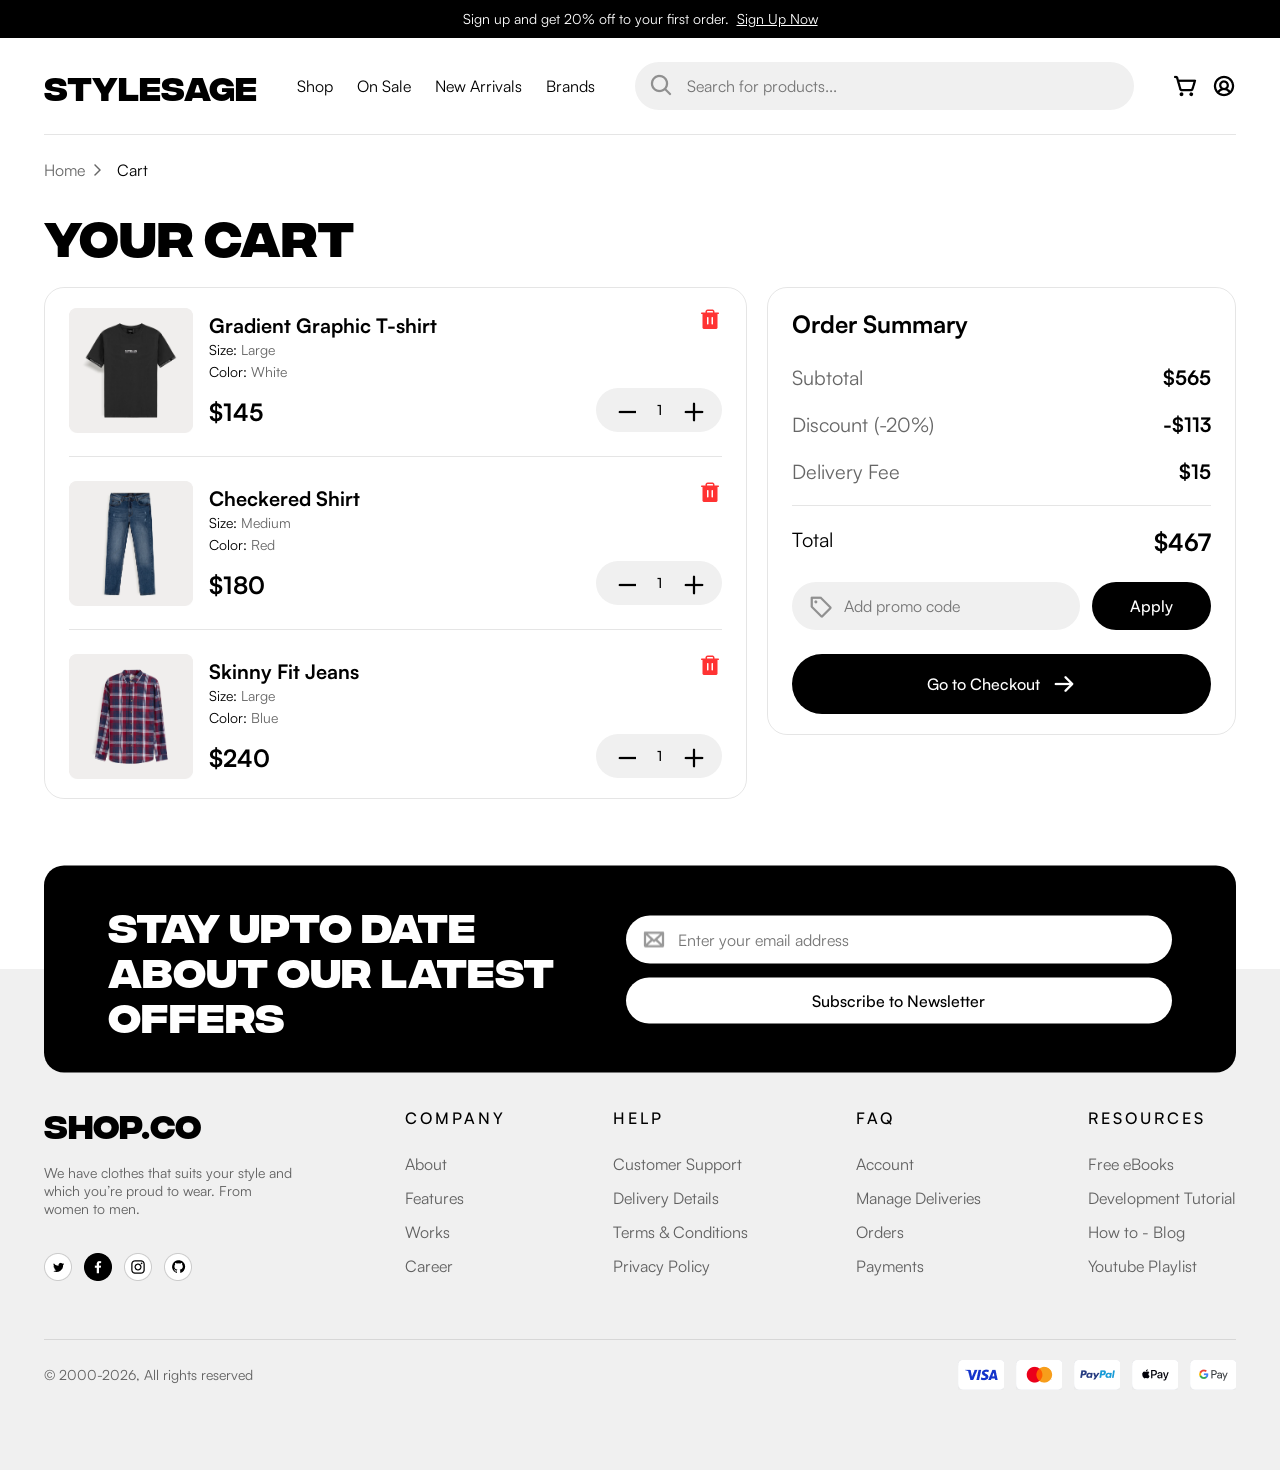
==== cart.html @ e3584366 "don't have any update just upload project" ====
<!DOCTYPE html>
<html lang="en">
<head>
    <meta charset="UTF-8">
    <meta name="viewport" content="width=device-width, initial-scale=1.0">
    <title>StyleSage - Cart</title>
    <link rel="stylesheet" href="./css/reset.css">
    <link rel="stylesheet" href="./css/main.css">
    <link rel="stylesheet" href="./css/swiper-bundle.min.css">
    <script src="./js/swiper-bundle.min.js"></script>
</head>
<body>
    <div class="wrap sub">
        <div class="header">
            <div class="header__inner">
                <div class="header__topbar">
                    <h1>Sign up and get 20% off to your first order. <a href="#none">Sign Up Now</a></h1>
                </div>
                <div class="header__menu">
                    <div class="header__menu__inner">
                        <div class="header__left">
                            <div class="header__menu__mo">
                                <a href="#none"><img src="img/ic/ic_menu_mo.png" alt="Menu"></a>
                            </div>
                            <div class="header__menu__logo">
                                <h1><a href="index.html">StyleSage</a></h1>
                            </div>
                        </div>
                        <div class="header__right">
                            <div class="header__menu__item">
                                <ul>
                                    <li>
                                        <a href="#none">Shop</a>
                                    </li>
                                    <li>
                                        <a href="#none">On Sale</a>
                                    </li>
                                    <li>
                                        <a href="#none">New Arrivals</a>
                                    </li>
                                    <li>
                                        <a href="#none">Brands</a>
                                    </li>
                                </ul>
                            </div>
                            <div class="header__menu__search">
                                <input type="text" placeholder="Search for products...">
                                <button class="bt__search"><i class="ic__search"></i></button>
                            </div>
                            <div class="header__menu__user">
                                <a href="#none"><img src="img/ic/ic_search_mo.png" alt=""></a>
                                <a href="#none"><img src="img/ic/ic_cart.png" alt=""></a>
                                <a href="#none"><img src="img/ic/ic_user.png" alt=""></a>
                            </div>
                        </div>
                    </div>
                </div>
            </div>
        </div>
        <div class="container">
            <div class="sect sect__subPage">
                <div class="sect__inner">
                    <div class="breadcrumb">
                        <ul>
                            <li><a href="index.html">Home</a></li>
                            <li class="active">Cart</li>
                        </ul>
                    </div>
                    <div class="tit__wrap">
                        <h2 class="sect__tit">Your Cart</h2>
                    </div>
                    <div class="product__cart__sect">
                        <div class="left">
                            <div class="product__cart__list">
                                <ul>
                                    <li>
                                        <div class="left">
                                            <dl>
                                                <dt>
                                                    <div class="bx__im">
                                                        <img src="img/product/img_01.png" alt="">
                                                    </div>
                                                </dt>
                                                <dd>
                                                    <div class="bx__info">
                                                        <h4>Gradient Graphic T-shirt</h4>
                                                        <ul>
                                                            <li>
                                                                <p>Size: <span>Large</span></p>
                                                            </li>
                                                            <li>
                                                                <p>Color: <span>White</span></p>
                                                            </li>
                                                        </ul>
                                                        <p>$145</p>
                                                    </div>
                                                </dd>
                                            </dl>
                                        </div>
                                        <div class="rigth">
                                            <dl>
                                                <dt>
                                                    <button type="button" class="bt__delete"><img src="img/ic/ic_delete.png" alt=""></button>
                                                </dt>
                                                <dd>
                                                    <div class="quantity__input">
                                                        <button type="button" class="bt__down"><img src="img/ic/ic_down.png" alt=""></button>
                                                        <input type="number" value="1">
                                                        <button type="button" class="bt__up"><img src="img/ic/ic_up.png" alt=""></button>
                                                    </div>
                                                </dd>
                                            </dl>
                                        </div>
                                    </li>
                                    <li>
                                        <div class="left">
                                            <dl>
                                                <dt>
                                                    <div class="bx__im">
                                                        <img src="img/product/img_02.png" alt="">
                                                    </div>
                                                </dt>
                                                <dd>
                                                    <div class="bx__info">
                                                        <h4>Checkered Shirt</h4>
                                                        <ul>
                                                            <li>
                                                                <p>Size: <span>Medium</span></p>
                                                            </li>
                                                            <li>
                                                                <p>Color: <span>Red</span></p>
                                                            </li>
                                                        </ul>
                                                        <p>$180</p>
                                                    </div>
                                                </dd>
                                            </dl>
                                        </div>
                                        <div class="rigth">
                                            <dl>
                                                <dt>
                                                    <button type="button" class="bt__delete"><img src="img/ic/ic_delete.png" alt=""></button>
                                                </dt>
                                                <dd>
                                                    <div class="quantity__input">
                                                        <button type="button" class="bt__down"><img src="img/ic/ic_down.png" alt=""></button>
                                                        <input type="number" value="1">
                                                        <button type="button" class="bt__up"><img src="img/ic/ic_up.png" alt=""></button>
                                                    </div>
                                                </dd>
                                            </dl>
                                        </div>
                                    </li>
                                    <li>
                                        <div class="left">
                                            <dl>
                                                <dt>
                                                    <div class="bx__im">
                                                        <img src="img/product/img_03.png" alt="">
                                                    </div>
                                                </dt>
                                                <dd>
                                                    <div class="bx__info">
                                                        <h4>Skinny Fit Jeans</h4>
                                                        <ul>
                                                            <li>
                                                                <p>Size: <span>Large</span></p>
                                                            </li>
                                                            <li>
                                                                <p>Color: <span>Blue</span></p>
                                                            </li>
                                                        </ul>
                                                        <p>$240</p>
                                                    </div>
                                                </dd>
                                            </dl>
                                        </div>
                                        <div class="rigth">
                                            <dl>
                                                <dt>
                                                    <button type="button" class="bt__delete"><img src="img/ic/ic_delete.png" alt=""></button>
                                                </dt>
                                                <dd>
                                                    <div class="quantity__input">
                                                        <button type="button" class="bt__down"><img src="img/ic/ic_down.png" alt=""></button>
                                                        <input type="number" value="1">
                                                        <button type="button" class="bt__up"><img src="img/ic/ic_up.png" alt=""></button>
                                                    </div>
                                                </dd>
                                            </dl>
                                        </div>
                                    </li>
                                </ul>
                            </div>
                        </div>
                        <div class="right">
                            <div class="product__cart__summary">
                                <dl>
                                    <dt>
                                        <h4>Order Summary</h4>
                                    </dt>
                                    <dd>
                                        <div class="order__info">
                                            <ul>
                                                <li>
                                                    <dl>
                                                        <dt>
                                                            <h4>Subtotal</h4>
                                                        </dt>
                                                        <dd>
                                                            <p>$565</p>
                                                        </dd>
                                                    </dl>
                                                </li>
                                                <li>
                                                    <dl>
                                                        <dt>
                                                            <h4>Discount (-20%)</h4>
                                                        </dt>
                                                        <dd>
                                                            <p>-$113</p>
                                                        </dd>
                                                    </dl>
                                                </li>
                                                <li>
                                                    <dl>
                                                        <dt>
                                                            <h4>Delivery Fee</h4>
                                                        </dt>
                                                        <dd>
                                                            <p>$15</p>
                                                        </dd>
                                                    </dl>
                                                </li>
                                            </ul>
                                        </div>
                                        <div class="order__total">
                                            <dl>
                                                <dt>
                                                    <h4>Total</h4>
                                                </dt>
                                                <dd>
                                                    <p>$467</p>
                                                </dd>
                                            </dl>
                                        </div>
                                        <div class="order__promo">
                                            <div class="frm__control">
                                                <input type="text" placeholder="Add promo code">
                                                <i><img src="img/ic/ic_badge.png" alt=""></i>
                                            </div>
                                            <button type="button" class="btn btn__sm">Apply</button>
                                        </div>
                                        <div class="order__btn">
                                            <button type="button" class="btn btn__lg"><span>Go to Checkout</span><i><img src="img/ic/ic_arrow.png" alt=""></i></button>
                                        </div>
                                    </dd>
                                </dl>
                            </div>
                        </div>
                    </div>
                </div>
            </div>
        </div>
        <div class="footer">
            <div class="footer__inner">
                <div class="cust__subscribe">
                    <div class="cust__subscribe__inner">
                        <div class="subscribe__info">
                            <p>
                                Stay upto date about
                                our latest offers
                            </p>
                        </div>
                        <div class="subscribe__form">
                            <form autocomplete="off">
                                <div class="frm__control">
                                    <input type="email" placeholder="Enter your email address">
                                    <i><img src="img/ic/ic_email.png" alt=""></i>
                                </div>
                                <button type="button" class="btn btn__white btn__sm">Subscribe to Newsletter</button>
                            </form>
                        </div>
                    </div>
                </div>
                <div class="footer__top">
                    <div class="foot__info">
                        <div class="foot__logo">
                            <h6><a href="index.html">Shop.co</a></h6>
                        </div>
                        <div class="foot__des">
                            <p>
                                We have clothes that suits your style and
                                which you’re proud to wear. From
                                women to men.
                            </p>
                        </div>
                        <div class="foot__social">
                            <ul>
                                <li><a href="#none"><img src="img/logo/logo_twitter.png" alt=""></a></li>
                                <li><a href="#none"><img src="img/logo/logo_facebook.png" alt=""></a></li>
                                <li><a href="#none"><img src="img/logo/logo_ig.png" alt=""></a></li>
                                <li><a href="#none"><img src="img/logo/logo_github.png" alt=""></a></li>
                            </ul>
                        </div>
                    </div>
                    <div class="foot__menu">
                        <ul>
                            <li>
                                <dl>
                                    <dt>
                                        <h4>Company</h4>
                                    </dt>
                                    <dd>
                                        <ul>
                                            <li>
                                                <a href="#none">About</a>
                                            </li>
                                            <li>
                                                <a href="#none">Features</a>
                                            </li>
                                            <li>
                                                <a href="#none">Works</a>
                                            </li>
                                            <li>
                                                <a href="#none">Career</a>
                                            </li>
                                        </ul>
                                    </dd>
                                </dl>
                            </li>
                            <li>
                                <dl>
                                    <dt>
                                        <h4>Help</h4>
                                    </dt>
                                    <dd>
                                        <ul>
                                            <li>
                                                <a href="#none">Customer Support</a>
                                            </li>
                                            <li>
                                                <a href="#none">Delivery Details</a>
                                            </li>
                                            <li>
                                                <a href="#none">Terms & Conditions</a>
                                            </li>
                                            <li>
                                                <a href="#none">Privacy Policy</a>
                                            </li>
                                        </ul>
                                    </dd>
                                </dl>
                            </li>
                            <li>
                                <dl>
                                    <dt>
                                        <h4>Faq</h4>
                                    </dt>
                                    <dd>
                                        <ul>
                                            <li>
                                                <a href="#none">Account</a>
                                            </li>
                                            <li>
                                                <a href="#none">Manage Deliveries</a>
                                            </li>
                                            <li>
                                                <a href="#none">Orders</a>
                                            </li>
                                            <li>
                                                <a href="#none">Payments</a>
                                            </li>
                                        </ul>
                                    </dd>
                                </dl>
                            </li>
                            <li>
                                <dl>
                                    <dt>
                                        <h4>Resources</h4>
                                    </dt>
                                    <dd>
                                        <ul>
                                            <li>
                                                <a href="#none">Free eBooks</a>
                                            </li>
                                            <li>
                                                <a href="#none">Development Tutorial</a>
                                            </li>
                                            <li>
                                                <a href="#none">How to - Blog</a>
                                            </li>
                                            <li>
                                                <a href="#none">Youtube Playlist</a>
                                            </li>
                                        </ul>
                                    </dd>
                                </dl>
                            </li>
                        </ul>
                    </div>
                </div>
                <div class="footer__bootom">
                    <div class="foot__copyright">
                        <p>© 2000-<span id="year"></span>, All rights reserved</p>
                    </div>
                    <div class="foot__payvai">
                        <ul>
                            <li><img src="img/logo/logo_visa.png" alt=""></li>
                            <li><img src="img/logo/logo_mastercard.png" alt=""></li>
                            <li><img src="img/logo/logo_paypal.png" alt=""></li>
                            <li><img src="img/logo/logo_apple_pay.png" alt=""></li>
                            <li><img src="img/logo/logo_google_pay.png" alt=""></li>
                        </ul>
                    </div>
                </div>
            </div>
        </div>
    </div>
    <script src="./js/main.js"></script>
</body>
</html>
---- css/main.css ----
.btn{display:flex;justify-content:center;align-items:center;width:100%;padding:0 20px;font-family:"Satoshi";font-size:16px;font-weight:500;color:#fff;border-radius:62px;background-color:#000;column-gap:12px;}
.btn i{width:24px;height:24px;}
.btn i img{width:24px;height:24px;}
.btn.btn__xs{height:39px;}
.btn.btn__sm{height:48px;}
.btn.btn__lg{height:60px;}
.btn.btn__round{width:48px;height:48px;border-radius:50%;}
.btn.btn__white{color:#000;background-color:#fff;}
.btn.btn__gray{font-weight:400;color:rgba(0,0,0,0.6);background-color:#f0f0f0;}
.btn__more{display:flex;justify-content:center;align-items:center;width:218px;height:52px;border:1px solid rgba(0,0,0,0.1);border-radius:62px;background-color:#fff;}
.btn__more span{font-family:"Satoshi";font-size:16px;font-weight:400;color:#000;}

.frm__control{position:relative;}
.frm__control input{width:100%;height:48px;padding:0 16px 0 52px;font-family:"Satoshi";font-size:16px;font-weight:400;color:rgba(0,0,0,0.4);border:none;border-radius:62px;background-color:#f0f0f0;}
.frm__control i{position:absolute;top:50%;left:16px;width:24px;height:24px;transform:translate(0, -50%);}

.quantity__input{position:relative;display:flex;justify-content:space-between;align-items:center;width:126px;height:44px;padding:0 20px;border-radius:62px;background-color:#f0f0f0;}
.quantity__input input[type=number]{width:46px;font-family:"Satoshi";font-size:14px;font-weight:500;color:#000;text-align:center;border:none;background-color:#f0f0f0;}
.quantity__input input[type=number]::-webkit-outer-spin-button,
.quantity__input input[type=number]::-webkit-inner-spin-button{-webkit-appearance:none;margin:0;}
.quantity__input button{width:20px;height:20px;cursor:pointer;}

.breadcrumb ul{position:relative;display:flex;justify-content:flex-start;align-items:center;flex-wrap:wrap;margin-bottom:24px;}
.breadcrumb ul li{font-family:"Satoshi";font-size:16px;font-weight:400;color:rgba(0,0,0,0.6);}
.breadcrumb ul li a{color:rgba(0,0,0,0.6);}
.breadcrumb ul li:first-child::before{display:none;}
.breadcrumb ul li::before{content:"";display:block;margin:0 12px 0 4px;width:16px;height:22px;float:left;background-image:url("../img/ic/ic_chevron_right.png");background-repeat:no-repeat;background-position:center;}
.breadcrumb ul li.active{color:#000;}

.range__slider{position:relative;width:100%;height:5px;margin:20px 0 23px;border-radius:10px;background-color:#f0f0f0;}
.range__slider .slider__track{position:absolute;height:100%;background-color:#000;}
.range__slider input{position:absolute;top:50%;width:100%;background:none;transform:translateY(-50%);pointer-events:none;appearance:none;}
.range__slider input[type="range"]::-webkit-slider-thumb{width:20px;height:20px;border:3px solid #000;border-radius:50%;background-color:#000;pointer-events:auto;appearance:none;cursor:pointer;box-shadow: 0 .125rem .5625rem -0.125rem rgba(0, 0, 0, .25);}
.range__slider input[type="range"]::-moz-range-thumb{width:20px;height:20px;border:3px solid #000;border-radius:50%;background-color:#000;pointer-events:auto;-moz-appearance:none;cursor:pointer;box-shadow: 0 .125rem .5625rem -0.125rem rgba(0, 0, 0, .25);}
.range__slider .tooltipe{position:absolute;bottom:100%;display:block;font-family:"Satoshi";font-size:14px;font-weight:500;color:#000;text-align:center;white-space:nowrap;z-index:10;transform:translateX(-50%);}
.range__slider .tooltipe.min__tooltip{left:50%;transform:translateX(-50%) translateY(-100%);}
.range__slider .tooltipe.max__tooltip{right:50%;transform:translateX(50%) translateY(-100%);}

.paginate{display:flex;justify-content:space-between;align-items:center;}
.paginate .page_arr{display:flex;justify-content:space-between;align-items:center;width:auto;height:36px;padding:0 14px;border:1px solid rgba(0,0,0,0.1);border-radius:8px;background-color:#fff;gap:8px;}
.paginate .page_arr:hover{background-color:#f0f0f0;}
.paginate .page_arr i{width:20px;height:20px;}
.paginate .page_arr i img{width:20px;height:20px;}
.paginate .page_arr span{font-family:"Satoshi";font-size:14px;font-weight:500;color:#000;}
.paginate ul{display:flex;justify-content:space-between;align-items:center;gap:2px;}
.paginate ul li a{display:flex;justify-content:center;align-items:center;width:40px;height:40px;font-family:"Satoshi";font-size:14px;font-weight:500;color:rgba(0,0,0,0.5);}
.paginate ul li a.on,.paginate ul li a:hover{color:#000;border-radius:8px;background-color:#f0f0f0;}
.paginate ul li span{display:flex;justify-content:center;align-items:center;width:40px;height:40px;font-family:"Satoshi";font-size:14px;font-weight:500;color:rgba(0,0,0,0.5);}

.wrap{min-width:390px;} 
.wrap.sub .product__section{margin:0;border-top:none;}

br.mo{display:none;}

.sect.sect2 .sect__inner{max-width:1328px;margin:0 auto;padding:72px 44px 64px;}
.sect.sect3 .sect__inner{max-width:1328px;margin:0 auto;padding:0 44px;}
.sect.sect4 .sect__inner{max-width:100%;margin:0 auto;padding:80px 0 170px;}

.sect.sect__subPage .sect__inner{max-width:1328px;margin:0 auto;padding:24px 44px 170px;}
.sect.sect__subPage .sect__tit{text-align:left;}

.sect__tit{font-family:"Integral CF";font-size:48px;font-weight:700;text-align:center;color:#000;line-height:58px;text-transform:uppercase;}

.header .header__topbar{width:100%;height:38px;background-color:#000;}
.header .header__topbar h1{display:flex;justify-content:center;align-items:center;width:100%;height:100%;font-family:"Satoshi";font-size:14px;font-weight:400;color:#fff;}
.header .header__topbar h1 a{margin-left:8px;font-family:"Satoshi";font-size:14px;font-weight:400;color:#fff;text-decoration:underline;}

.header .header__menu{position:sticky;top:0;max-width:1328px;margin:0 auto;padding:0 44px;background-color:#fff;overflow:hidden;}
.header .header__menu .header__menu__inner{display:flex;justify-content:flex-start;align-items:center;padding:24px 0;}
.wrap.sub .header .header__menu .header__menu__inner{border-bottom:1px solid rgba(0,0,0,0.1);}
.header .header__menu .header__menu__inner .header__left .header__menu__mo{display:none;}

.header .header__menu .header__menu__logo h1{font-family:"Integral CF";font-size:32px;color:#000;line-height:48px;text-transform:uppercase;}
.header .header__menu .header__menu__logo h1 a{display:block;color:#000;}


.header .header__menu .header__menu__inner .header__right{display:flex;justify-content:flex-start;align-items:center;flex:1;}
.header .header__menu .header__menu__item{margin-left:40px;}
.header .header__menu .header__menu__item ul{display:flex;justify-content:space-between;align-items:center;column-gap:24px;}
.header .header__menu .header__menu__item ul li a{display:block;font-family:"Satoshi";font-size:16px;font-weight:400;color:#000;line-height:48px;}

.header .header__menu .header__menu__search{position:relative;margin-left:40px;flex-grow:1;}
.header .header__menu .header__menu__search input{width:100%;height:48px;padding:12px 16px 12px 52px;font-family:"Satoshi";font-size:16px;font-weight:400;color:rgba(0,0,0,0.4);border:none;border-radius:62px;background-color:#f0f0f0;}
.header .header__menu .header__menu__search input:focus{outline:none;}
.header .header__menu .header__menu__search .bt__search{position:absolute;top:0;left:0;width:52px;height:48px;text-align:center;cursor:pointer;}
.header .header__menu .header__menu__search .bt__search .ic__search{display:inline-block;width:24px;height:24px;background-image:url("../img/ic/ic_search.png");background-repeat:no-repeat;background-position:center;background-size:24px auto;}

.header .header__menu .header__menu__user{display:flex;justify-content:flex-start;align-items:center;height:48px;margin-left:40px;column-gap:14px;}
.header .header__menu .header__menu__user a{display:flex;justify-content:center;align-items:center;height:48px;}
.header .header__menu .header__menu__user a:first-child{display:none;}

.sect_top{width:100%;background-color:#f0eeed;}
.sect_top .sect__inner{position:relative;max-width:1328px;height:663px;margin:0 auto;padding:86px 44px 101px;}
.main__info{position:relative;z-index:2;}
.main__info h2{font-family:"Integral CF";font-size:64px;font-weight:700;color:#000;line-height:64px;}
.main__info > p{margin:32px 0 0;font-family:"Satoshi";font-size:16px;font-weight:400;color:rgba(0,0,0,0.6);line-height:22px;}
.main__info .btn_wrap{margin:32px 0 0;}
.main__info a{display:flex;justify-content:center;align-items:center;width:210px;height:52px;border-radius:62px;background-color:#000;}
.main__info a span{font-family:"Satoshi";font-size:16px;font-weight:400;color:#fff;}
.main__img{position:absolute;top:0;right:0;height:663px;background-color:#f0eeed;}
.main__img img{width:auto;height:664px;}
.main__img img.main__mo{display:none;}
.main__total__product{margin:48px 0 0;}
.main__total__product ul{display:flex;justify-content:flex-start;align-items:flex-start;}
.main__total__product ul li{position:relative;}
.main__total__product ul li::after{content:"";position:absolute;top:0;display:block;width:1px;height:74px;background-color:rgba(0,0,0,0.1);}
.main__total__product ul li:first-child::after{display:none;}
.main__total__product ul li dl{padding:0 32px;}
.main__total__product ul li:first-child dl{padding-left:0;}
.main__total__product ul li:last-child dl{padding-right:0;}
.main__total__product ul li dl dt h4{font-family:"Satoshi";font-size:40px;font-weight:700;color:#000;line-height:normal;}
.main__total__product ul li dl dd p{font-family:"Satoshi";font-size:16px;font-weight:400;color:rgba(0,0,0,0.6);line-height:22px;}


.campany__logo{width:100%;background-color:#000;}
.campany__logo ul{display:flex;justify-content:space-between;align-items:center;max-width:1328px;height:122px;margin:0 auto;padding:0 44px;}

.sect.sect2 .sect__inner .product__section:first-child{margin:0;padding:0;border-top:none;}
.product__section{margin:64px 0 0;padding:64px 0 0;border-top:1px solid rgba(0,0,0,0.1);}
.product__list > ul{display:flex;justify-content:flex-start;align-items:flex-start;flex-flow:row nowrap;margin:55px 0 0;gap:20px;}
.product__list > ul > li > a{display:block;width:100%;}
.product__list .product__img{width:100%;height:auto;border-radius:20px;background-color:#f0eeed;}
.product__list .product__img img{width:100%;}
.product__list .product__info h3{margin:17px 0 0;font-family:"Satoshi";font-size:20px;font-weight:700;color:#000;line-height:24px;text-overflow:ellipsis;white-space:nowrap;overflow:hidden;}
.product__list .product__info .product__rate{display:flex;justify-content:flex-start;align-items:end;margin:10px 0 0;gap:13px;}
.product__list .product__info .product__rate .star ul{display:flex;justify-content:flex-start;align-items:flex-start;margin:0;padding:0;gap:5px;}
.product__list .product__info .product__rate .star ul li{width:18px;height:18px;}

.product__list .product__info .product__rate .number{font-family:"Satoshi";font-size:14px;font-weight:300;color:#000;line-height:normal;}
.product__list .product__info .product__price{margin:8px 0 0;font-family:"Satoshi";font-size:24px;font-weight:700;color:#000;line-height:normal;}
.product__list .product__info .discount__price{margin-left:10px;opacity:40%;text-decoration:line-through;}
.product__more{display:flex;justify-content:center;align-items:center;margin:36px 0 0;}

.product__browse{width:100%;height:auto;padding:70px 64px 76px;border-radius:40px;background-color:#f0f0f0;}
.bx__browse{display:flex;justify-content:flex-start;align-items:flex-start;flex-flow:row wrap;margin:64px 0 0;gap:20px;}
.bx__browse .bx{position:relative;width:100%;height:289px;padding:25px 36px;border-radius:20px;background-color:#fff;background-repeat:no-repeat;background-position:top right;}
.bx__browse .bx h4{font-family:"Satoshi";font-size:36px;font-weight:700;color:#000;}
.bx__browse .left{display:flex;justify-content:flex-start;align-items:flex-start;width:100%;gap:20px;}
.bx__browse .right{display:flex;justify-content:flex-start;align-items:flex-start;width:100%;gap:20px;}
.bx__browse .left .bx.bx__sm{width:40%;background-image:url("../img/bg/img_04.png");}
.bx__browse .left .bx.bx__lg{width:60%;background-image:url("../img/bg/img_05.png");}
.bx__browse .right .bx.bx__lg{width:60%;background-image:url("../img/bg/img_06.png");}
.bx__browse .right .bx.bx__sm{width:40%;background-image:url("../img/bg/img_07.png");}
.bx__browse .bx__left{display:contents;}
.bx__browse .bx__right{display:contents;}

.customer__review__wrap .swiper{position:relative;width:100%;margin:0 auto;}
.customer__review__wrap .sect__tit{text-align:left;}
.customer__review__wrap .swiper-wrapper{display:flex;align-items:flex-start;width:100%;height:auto;margin:40px 0 0;}
.customer__review__wrap .swiper-wrapper .swiper-slide{max-width:400px;height:auto;overflow:inherit;z-index:2;}
.customer__review__wrap .swiper-wrapper .swiper-slide{filter:blur(2px);}
.customer__review__wrap .swiper-wrapper .swiper-slide.swiper-slide-prev,
.customer__review__wrap .swiper-wrapper .swiper-slide.swiper-slide-active,
.customer__review__wrap .swiper-wrapper .swiper-slide.swiper-slide-next{filter:none;}
.customer__review__wrap .swiper-header{display:flex;justify-content:flex-start;align-items:flex-end;max-width:1240px;margin:0 auto;padding:0 44px;}
.customer__review__wrap .swiper-header-inner{position:relative;width:100%;}
.customer__review__wrap .swiper-button{position:absolute;right:0;bottom:0;width:64px;height:24px;}
.customer__review__wrap .swiper-button .swiper-button-prev{content:"";top:22px;left:0;width:24px;height:24px;background-image:url("../img/ic/ic_arrow_left.png");background-repeat:no-repeat;background-size:cover;cursor:pointer;}
.customer__review__wrap .swiper-button .swiper-button-next{content:"";top:22px;right:0;width:24px;height:24px;background-image:url("../img/ic/ic_arrow_right.png");background-repeat:no-repeat;background-size:cover;cursor:pointer;}
.customer__review__wrap .swiper-button .swiper-button-next svg,
.customer__review__wrap .swiper-button .swiper-button-prev svg{display:none;}
.customer__review__wrap .swiper-button .swiper-button-prev{position:absolute;right:0;}


.cus__review__bx{width:400px;min-height:240px;padding:28px 32px;border:1px solid rgba(0,0,0,0.1);border-radius:20px;background-color:#fff;}
.cus__review__bx dl dt .rate ul{display:flex;justify-content:flex-start;align-items:flex-start;margin:0;padding:0;column-gap:6px;}
.cus__review__bx dl dt .rate ul li{height:22px;}
.cus__review__bx dl dt .rate ul li img{height:22px;}
.cus__review__bx dl dt h4{position:relative;display:flex;align-items:center;margin:15px 0 0;font-family:"Satoshi";font-size:20px;font-weight:700;color:#000;line-height:22px;}
.cus__review__bx dl dt h4::after{content:"";display:block;width:24px;height:24px;margin-left:4px;background-image:url("../img/ic/ic_check.png");background-repeat:no-repeat;background-position:center;}
.cus__review__bx dl dd p{margin:12px 0 0;font-family:"Satoshi";font-size:16px;font-weight:400;color:rgba(0,0,0,0.6);line-height:22px;}
.cus__review__bx dl dd span{display:block;margin:24px 0 0;font-family:"Satoshi";font-size:16px;font-weight:500;color:rgba(0,0,0,0.6);line-height:22px;}

.footer{display:block;width:100%;height:auto;background-color:#f0f0f0;}
.footer .footer__inner{position:relative;max-width:1328px;margin:0 auto;padding:140px 44px 80px;}
.footer .footer__top{display:flex;justify-content:space-between;align-items:flex-start;padding:0 0 50px;column-gap:113px;}
.footer .foot__info{width:248px;}
.footer .foot__info .foot__logo h6{font-family:"Integral CF";font-size:32px;font-weight:700;color:#000;line-height:30px;text-transform:uppercase;}
.footer .foot__info .foot__logo h6 a{display:block;color:#000;}
.footer .foot__info .foot__des p{margin:25px 0 0;font-family:"Satoshi";font-size:14px;font-weight:400;color:rgba(0,0,0,0.6);}
.footer .foot__info .foot__social{margin:35px 0 0;}
.footer .foot__info .foot__social ul{display:flex;justify-content:flex-start;align-items:flex-start;column-gap:12px;}
.footer .foot__menu{flex:1;}
.footer .foot__menu > ul{display:flex;justify-content:space-between;align-items:flex-start;}
.footer .foot__menu > ul > li dl dt h4{font-family:"Satoshi";font-size:16px;font-weight:500;color:#000;line-height:18px;text-transform:uppercase;letter-spacing:3px;}
.footer .foot__menu > ul > li dl dd ul{margin:26px 0 0;}
.footer .foot__menu > ul > li dl dd ul li{height:34px;}
.footer .foot__menu > ul > li dl dd ul li a{font-family:"Satoshi";font-size:16px;font-weight:400;color:rgba(0,0,0,0.6);}
.footer .footer__bootom{display:flex;justify-content:space-between;align-items:center;padding:20px 0 0;border-top:1px solid rgba(0,0,0,0.1);}
.footer .foot__copyright p{font-family:"Satoshi";font-size:14px;font-weight:400;color:rgba(0,0,0,0.6);line-height:normal;}
.footer .foot__payvai ul{display:flex;justify-content:flex-start;align-items:flex-start;column-gap:12px;}

.cust__subscribe{position:absolute;top:0;left:44px;width:calc(100% - 88px);height:auto;border-radius:20px;background-color:#000;transform:translate(0, -50%);}
.cust__subscribe .cust__subscribe__inner{display:flex;justify-content:flex-start;align-items:center;padding:36px 64px;}
.cust__subscribe .subscribe__info p{font-family:"Integral CF";font-size:40px;font-weight:700;color:#fff;line-height:45px;text-transform:uppercase;}
.cust__subscribe .subscribe__form{width:100%;}
.cust__subscribe .subscribe__form .frm__control input{background-color:#fff;}
.cust__subscribe .subscribe__form button{height:46px;margin:14px 0 0;}

.product__cart__sect{display:flex;justify-content:flex-start;align-items:flex-start;margin:24px 0 0;column-gap:20px;}
.product__cart__sect > .left{width:60%;}
.product__cart__sect > .right{width:40%;}
.product__cart__list{padding:20px 24px;border:1px solid rgba(0,0,0,0.1);border-radius:20px;}
.product__cart__list > ul > li{position:relative;display:flex;justify-content:space-between;align-items:flex-start;margin:24px 0 0;padding-bottom:24px;border-bottom:1px solid rgba(0,0,0,0.1);}
.product__cart__list > ul > li:first-child{margin-top:0;padding-top:0;}
.product__cart__list > ul > li:last-child{padding-bottom:0;border-bottom:none;}
.product__cart__list > ul > li .left dl dt .bx__im{width:124px;height:124px;border-radius:8px;background-color:#f0eeed;}
.product__cart__list > ul > li .left dl{display:flex;justify-content:flex-start;align-items:center;column-gap:16px;}
.product__cart__list > ul > li .left dl dt .bx__im img{width:100%;}
.product__cart__list > ul > li .left dl dd .bx__info h4{font-family:"Satoshi";font-size:20px;font-weight:700;color:#000;white-space:nowrap;text-overflow:ellipsis;overflow:hidden;}
.product__cart__list > ul > li .left dl dd .bx__info ul{margin:2px 0 0;}
.product__cart__list > ul > li .left dl dd .bx__info ul li p{margin:4px 0 0;font-family:"Satoshi";font-size:14px;font-weight:400;color:#000;}
.product__cart__list > ul > li .left dl dd .bx__info ul li:first-child p{margin:0;}
.product__cart__list > ul > li .left dl dd .bx__info ul li p span{color:rgba(0,0,0,0.6);}
.product__cart__list > ul > li .left dl dd .bx__info p{margin:15px 0 0;font-family:"Satoshi";font-size:24px;font-weight:700;color:#000;}

.product__cart__list > ul > li .rigth dl{display:flex;justify-content:space-between;align-items:flex-start;flex-flow:column wrap;height:124px;}
.product__cart__list > ul > li .rigth dl dt{align-self:flex-end;}
.product__cart__list > ul > li .rigth dl dt button{position:absolute;top:0;right:0;width:24px;height:24px;}
.product__cart__list > ul > li .rigth dl dt button img{width:24px;}

.product__cart__summary{padding:20px 24px;border:1px solid rgba(0,0,0,0.1);border-radius:20px;}
.product__cart__summary > dl > dt > h4{font-family:"Satoshi";font-size:24px;font-weight:700;color:#000;}
.product__cart__summary > dl > dd > .order__info{margin:24px 0 0;padding-bottom:20px;border-bottom:1px solid rgba(0,0,0,0.1);}
.product__cart__summary > dl > dd > .order__info ul li{margin:20px 0 0;}
.product__cart__summary > dl > dd > .order__info ul li:first-child{margin-top:0;}
.product__cart__summary > dl > dd > .order__info ul li dl{display:flex;justify-content:space-between;align-items:flex-start;}
.product__cart__summary > dl > dd > .order__info ul li dl dt h4{font-family:"Satoshi";font-size:20px;font-weight:400;color:rgba(0,0,0,0.6);}
.product__cart__summary > dl > dd > .order__info ul li dl dd p{font-family:"Satoshi";font-size:20px;font-weight:700;color:#000;}

.product__cart__summary > dl > dd > .order__total dl{display:flex;justify-content:space-between;align-items:flex-start;margin:20px 0 0;}
.product__cart__summary > dl > dd > .order__total dl dt h4{font-family:"Satoshi";font-size:20px;font-weight:400;color:#000;}
.product__cart__summary > dl > dd > .order__total dl dd p{font-family:"Satoshi";font-size:24px;font-weight:700;color:#000;}

.product__cart__summary > dl > dd > .order__promo{display:flex;justify-content:flex-start;align-items:flex-start;margin:24px 0 0;column-gap:12px;}
.product__cart__summary > dl > dd > .order__promo .frm__control{flex:1;}
.product__cart__summary > dl > dd > .order__promo input{width:100%;}
.product__cart__summary > dl > dd > .order__promo .btn{width:119px;}
.product__cart__summary > dl > dd > .order__btn{margin:24px 0 0;}

.product_bx_img{display:flex;justify-content:flex-start;align-items:flex-start;}
.product_bx_img .left{width:166px;}
.product_bx_img .right{width:calc(100% - 166px);}
.product_bx_img .small__slide .swiper-wrapper{flex-flow:column wrap;row-gap:14px;}
.product_bx_img .small__slide .swiper-wrapper .swiper-slide{flex:1;}
.product_bx_img .small__slide .swiper-wrapper .swiper-slide.swiper-slide-thumb-active .im_bx{border-radius:20px;border:1px solid #000;}
.product_bx_img .small__slide .swiper-wrapper .swiper-slide .im_bx{width:152px;height:auto;border-radius:20px;cursor:pointer;}
.product_bx_img .small__slide .swiper-wrapper .swiper-slide .im_bx img{max-width:100%;height:auto;border-radius:20px;}
.product_bx_img .big__slide .swiper-wrapper .swiper-slide .im_bx{display:flex;justify-content:center;width:100%;height:auto;border-radius:20px;}
.product_bx_img .big__slide .swiper-wrapper .swiper-slide .im_bx img{max-width:100%;height:auto;object-fit:cover;border-radius:20px;}

.product__review__head{margin-bottom:24px;}
.product__review__head dl{display:flex;justify-content:space-between;align-items:center;}
.product__review__head dl dt h4{font-family:"Satoshi";font-size:24px;font-weight:700;color:#000;line-height:normal;}
.product__review__head dl dt h4 span{font-size:16px;font-weight:400;color:rgba(0,0,0,0.6);line-height:22px;}
.product__review__head dl dd ul{display:flex;justify-content:flex-start;align-items:flex-start;column-gap:10px;}
.product__review__head dl dd ul li .btn.btn__gray{color:#000;}

.product__detail__row{display:flex;justify-content:flex-start;align-items:flex-start;margin:36px 0 0;column-gap:40px;}
.product__detail__row > .left{width:610px;}
.product__detail__row > .right{width:calc(100% - 610px);}
.product__detail__row > .right > ul > li{padding:24px 0;border-top:1px solid rgba(0,0,0,0.1);}
.product__detail__row > .right > ul > li:first-child{padding-top:0;border-top:none;}
.product__detail__row > .right > ul > li:last-child{padding-bottom:0;}

.product__detail__info h4{font-family:"Integral CF";font-size:40px;font-weight:700;color:#000;text-transform:uppercase;}
.product__detail__info .review{display:flex;justify-content:flex-start;align-items:end;margin:14px 0 0;gap:13px;}
.product__detail__info .review .star ul{display:flex;justify-content:flex-start;align-items:flex-start;margin:0;padding:0;gap:7px;}
.product__detail__info .review .star ul li{width:24px;height:24px;}
.product__detail__info .review .number{font-family:"Satoshi";font-size:16px;font-weight:300;color:#000;line-height:normal;}
.product__detail__info .price p{margin:14px 0 0;font-family:"Satoshi";font-size:32px;font-weight:700;color:#000;}
.product__detail__info .price p span{margin-left:12px;color:rgba(0,0,0,0.3);}
.product__detail__info .short_description p{margin:20px 0 0;font-family:"Satoshi";font-size:16px;font-weight:400;color:rgba(0,0,0,0.6);line-height:22px;}

.product__detail__color dl dt h4{font-family:"Satoshi";font-size:16px;font-weight:400;color:rgba(0,0,0,0.6);}
.product__detail__color dl dd ul{display:flex;justify-content:flex-start;align-items:flex-start;margin:16px 0 0;column-gap:12px;}

label.btn__color{position:relative;display:flex;justify-content:flex-start;align-items:flex-start;width:37px;height:37px;border-radius:50%;}
label.btn__color input[type=radio]{position:absolute;top:50%;transform:translateY(-50%);width:37px;height:37px;vertical-align:middle;border:none;outline:none;cursor:pointer;opacity:0;z-index:2;}
label.btn__color input[type=radio] + i{display:none;position:absolute;top:50%;transform:translate(0,-50%);width:37px;height:37px;border-radius:50%;background-image:url("../img/ic/ic_checkbox.png");background-repeat:no-repeat;background-position:center;background-size:16px;z-index:1;}
label.btn__color input[type=radio]:checked + i{display:block;}

.product__detail__size dl dt h4{font-family:"Satoshi";font-size:16px;font-weight:400;color:rgba(0,0,0,0.6);}
.product__detail__size dl dd ul{display:flex;justify-content:flex-start;align-items:flex-start;margin:16px 0 0;column-gap:12px;}

label.btn__size{position:relative;display:flex;justify-content:center;align-items:center;width:100%;height:46px;padding:0 24px;border-radius:62px;background-color:#f0f0f0;transition:background-color 0.3s ease;}
label.btn__size input[type=radio]{position:absolute;top:50%;transform:translateY(-50%);width:100%;height:46px;vertical-align:middle;border:none;outline:none;cursor:pointer;opacity:0;z-index:2;}
label.btn__size input[type=radio] + i{position:absolute;top:50%;transform:translate(0,-50%);width:100%;height:46px;border-radius:62px;z-index:1;}

label.btn__size span{font-family:"Satoshi";font-size:16px;font-weight:400;color:rgba(0,0,0,0.6);}
label.btn__size:has(input:checked){background-color:#000;}
label.btn__size:has(input:checked) span{color:#fff;}

.product__detail__cart{display:flex;justify-content:flex-start;align-items:flex-start;column-gap:20px;}
.product__detail__cart .quantity__input{width:170px;height:52px;}
.product__detail__cart .quantity__input button{width:24px;height:24px;}
.product__detail__cart .quantity__input input[type=number]{font-size:16px;}
.product__detail__cart .btn.btn__lg{height:52px;}

.product__des h4{margin:0 0 8px;font-family:"Satoshi";font-size:20px;font-weight:700;color:#000;}
.product__des p{margin:0 0 16px;font-family:"Satoshi";font-size:16px;font-weight:400;color:rgba(0,0,0,0.6);}
.product__des p:last-child{margin:0;}
.product__des ul{margin:0 0 16px;padding-left:24px;list-style-type:disc;}
.product__des ul li{font-family:"Satoshi";font-size:16px;font-weight:400;color:rgba(0,0,0,0.6);}

.product__review{margin:56px 0 0;}
.product__review .tab ul{display:flex;justify-content:flex-start;align-items:flex-start;border-bottom:1px solid rgba(0,0,0,0.1);}
.product__review .tab ul li{flex:1;}
.product__review .tab ul li.on{margin-bottom:-1px;border-bottom:2px solid #000;}
.product__review .tab ul li a{display:block;font-family:"Satoshi";padding:24px 0;font-size:20px;font-weight:400;color:rgba(0,0,0,0.6);line-height:22px;text-align:center;white-space:nowrap;text-overflow:ellipsis;overflow:hidden;}
.product__review .tab ul li.on a{font-weight:500;color:#000;}
.product__review .tab__content{display:none;padding:32px 0 0;}
.product__review .tab__content.on{display:block;}

.product__review__list{display:flex;justify-content:flex-start;align-items:flex-start;flex-flow:row wrap;gap:20px;}
.product__review__list .cus__review__bx{width:calc(100% / 2 - 10px);}
.product__review__more{display:flex;justify-content:center;align-items:center;margin:36px 0 0;}
.product__review__more .btn__more{width:230px;}
.product__review__more .btn__more span{font-weight:500;}

.product__category{position:relative;display:flex;justify-content:flex-start;align-items:flex-start;gap:20px;}
.product__category .left{width:295px;}
.product__category .right{width:calc(100% - 295px);}

.product__filters{position:relative;width:295px;padding:20px 24px;border:1px solid rgba(0,0,0,0.1);border-radius:20px;background-color:#fff;}
.product__filters > dl > dt h4{position:relative;;display:flex;justify-content:space-between;align-items:center;font-family:"Satoshi";font-size:20px;font-weight:700;color:#000;}
.product__filters > dl > dt h4 .btn__close{display:none;}
.product__filters > dl > dd > ul{margin:24px 0 0;}
.product__filters > dl > dd > ul > li{padding:24px 0;border-top:1px solid rgba(0,0,0,0.1);}
.product__filters > dl > dd > ul > li dl dd{display:none;}
.product__filters > dl > dd > ul > li.on dl dd{display:block;}
.product__filters > dl > dd > ul > li dl dt h4 a{position:relative;display:block;font-family:"Satoshi";font-size:20px;font-weight:700;color:#000;}
.product__filters > dl > dd > ul > li dl dt h4 a::after{content:"";position:absolute;top:50%;right:0;display:block;width:16px;height:16px;background-repeat:no-repeat;background-position:center;background-size:16px auto;transform:translate(0, -50%);}
.product__filters > dl > dd > ul > li.on dl dt h4 a::after{background-image:url("../img/ic/ic_arrow_up.png");}
.product__filters > dl > dd > ul > li dl dt h4 a::after{background-image:url("../img/ic/ic_arrow_down.png");}
.product__filters .btn{font-size:14px;}
.product__filters > dl > dd > ul > li:first-child .product__type{margin-top:0;}

.product__color{display:flex;justify-content:flex-start;align-items:flex-start;flex-flow:row wrap;margin:20px 0 0;gap:15px;}
.product__color label.btn__color{border:1px solid rgba(0,0,0,0.2);}

.product__size{display:flex;justify-content:flex-start;align-items:flex-start;flex-flow:row wrap;margin:20px 0 0;gap:8px;}
.product__size label.btn__size{height:39px;padding:0 20px;}
.product__size label.btn__size input[type=radio]{height:39px;}
.product__size label.btn__size input[type=radio] + i{height:39px;}
.product__size label.btn__size span{font-size:14px;}

.product__sort dl{display:flex;justify-content:space-between;align-items:flex-end;}
.product__sort dl dt h4{font-family:"Satoshi";font-size:32px;font-weight:700;color:#000;line-height:32px;}
.product__sort dl dd p{font-family:"Satoshi";font-size:16px;font-weight:400;color:rgba(0,0,0,0.6);}
.product__sort dl dd p span{margin-left:6px;}
.product__sort dl dd p span a{position:relative;margin-left:6px;padding-right:20px;color:#000;}
.product__sort dl dd p span a::after{content:"";position:absolute;top:50%;right:0;display:block;width:16px;height:16px;background-image:url("../img/ic/ic_arrow_down.png");background-repeat:no-repeat;background-position:center;background-size:16px auto;transform:translate(0, -50%);}
.product__sort dl dd .btn{display:none;}

.product__category .product__list ul{flex-flow:row wrap;margin:25px 0 0;column-gap:20px;row-gap:36px;}
.product__category .product__list ul li{width:calc(100% / 3 - 14px);}

.product__type{display:flex;justify-content:flex-start;align-items:flex-start;flex-flow:column wrap;margin:15px 0 0;gap:5px;}
.product__type li{width:100%;}
.product__type li a{position:relative;display:block;padding:5px 0;font-family:"Satoshi";font-size:16px;font-weight:400;color:rgba(0,0,0,0.6);}
.product__type li a::after{content:"";position:absolute;top:50%;right:0;display:block;width:16px;height:16px;background-image:url("../img/ic/ic_chevron_right.png");background-repeat:no-repeat;background-position:center;background-size:16px auto;transform:translate(0, -50%);}

.product__category .paginate{margin:32px 0 0;padding:20px 0 0;border-top:1px solid rgba(0,0,0,0.1);}

@media only screen and (max-width:1092px){

    .btn{font-size:14px;}
    .btn.btn__sm{height:40px;}
    .btn i{width:20px;height:20px;}
    .btn i img{width:20px;height:20px;}
    .btn__more{width:100%;height:46px;}
    .btn__more span{font-size:14px;}
    .btn.btn__round{width:40px;height:40px;}

    .frm__control input{padding:0 16px 0 46px;font-size:14px;}
    .frm__control i{width:20px;height:20px;}
    .frm__control i img{width:20px;height:20px;}

    .quantity__input{width:105px;height:31px;padding:0 12px;}
    .quantity__input button{width:16px;height:16px;}
    .quantity__input button img{width:16px;height:16px;}
    .quantity__input input[type=number]{width:41px;}

    .breadcrumb ul{margin-bottom:8px;}
    .breadcrumb ul li{font-size:14px;}
    .breadcrumb ul li::before{height:18px;margin:0 6px 0 4px;}

    .paginate{gap:8px;}
    .paginate .page_arr{padding:0 10px;}
    .paginate .page_arr span{font-size:12px;}
    .paginate .page_arr i{width:16px;height:16px;}
    .paginate .page_arr i img{width:16px;height:16px;}
    .paginate ul{gap:0px;}
    .paginate ul li a{width:36px;height:36px;font-size:12px;}
    .paginate ul li span{width:36px;height:36px;font-size:12px;}

    .sect.sect2 .sect__inner{padding:50px 44px 40px;}
    .sect.sect3 .sect__inner{padding:0 44px;}
    .sect.sect4 .sect__inner{padding:50px 0 184px;}
    .sect.sect__subPage .sect__inner{padding:24px 44px 170px;}
    .sect__tit{font-size:32px;line-height:38px;}
    

    .header .header__menu{padding:0 44px;}
    .header .header__menu .header__menu__inner{justify-content:space-between;padding:20px 0;}
    .header .header__menu .header__menu__inner .header__left{display:flex;justify-content:space-between;align-items:center;}
    .header .header__menu .header__menu__inner .header__left .header__menu__mo{display:block;margin-right:16px;}
    .header .header__menu .header__menu__inner .header__left .header__menu__mo a{display:block;height:24px;}
    .header .header__menu .header__menu__inner .header__right{flex:none;}
    .header .header__menu .header__menu__inner .header__right .header__menu__user a:first-child{display:block;}
    .header .header__menu .header__menu__logo h1{margin-top:-6px;font-size:25px;line-height:18px;}
    .header .header__menu .header__menu__item{display:none;}
    .header .header__menu .header__menu__search{display:none;}
    .header .header__menu .header__menu__user{height:24px;margin:0;column-gap:12px;}
    .header .header__menu .header__menu__user a{height:24px;}

    .sect_top .sect__inner{height:853px;padding:32px 44px 0;}
    .main__info h2{font-size:36px;line-height:34px;}
    .main__info > p{margin:15px 0 0;font-size:14px;line-height:20px;}
    .main__info .btn_wrap{margin:20px 0 0;}
    .main__info a{width:100%;}
    .main__img{top:auto;bottom:0;right:50%;height:448px;transform:translate(50%, 0);}
    .main__img img{height:448px;object-fit:cover;}
    .main__img img img.main__pc{display:none;}
    .main__total__product{margin:18px 0 0;}
    .main__total__product ul{justify-content:center;align-items:center;flex-wrap:wrap;row-gap:12px;}
    .main__total__product ul li{width:calc(100% / 2);text-align:center;}
    .main__total__product ul li::after{height:48px;}
    .main__total__product ul li:last-child::after{display:none;}
    .main__total__product ul li dl{padding:0 27px;}
    .main__total__product ul li:last-child dl{padding-left:0;}
    .main__total__product ul li:nth-child(2n) dl{padding-right:0;}
    .main__total__product ul li dl dt h4{font-size:24px;line-height:26px;}
    .main__total__product ul li dl dd p{font-size:12px;line-height:22px;}

    .campany__logo ul{flex-wrap:wrap;max-width:100%;column-gap:34px;row-gap:22px;}
    .campany__logo ul li{width:auto;height:22px;}
    .campany__logo ul li img{width:100%;height:22px;}

    .product__section{margin:40px 0 0;padding:28px 0 0;}
    .product__list > ul{margin:32px 0 0;gap:16px;}
    .product__list > ul::-webkit-scrollbar{width:0;}
    .product__list .product__img{border-radius:13px;}
    .product__list .product__info h3{margin:10px 0 0;font-size:16px;}
    .product__list .product__info .product__price{margin:4px 0 0;font-size:20px;}
    .product__list .product__info .discount__price{margin-left:5px;}
    .product__list .product__info .product__rate{align-items:center;margin:4px 0 0;gap:10px;}
    .product__list .product__info .product__rate .star{height:16px;}
    .product__list .product__info .product__rate .star ul{height:16px;gap:4px;}
    .product__list .product__info .product__rate .star ul li{height:16px;}
    .product__list .product__info .product__rate .star ul li img{height:16px;}
    .product__list .product__info .product__rate .number{font-size:12px;}
    .product__more{margin:24px 0 0;}

    .product__browse{padding:40px 24px 27px;border-radius:20px;}
    .bx__browse{margin:28px 0 0;gap:16px;}
    .bx__browse .bx{height:190px;}
    .bx__browse .bx h4{font-size:24px;}
    .bx__browse .left{width:100%;}
    .bx__browse .left .bx.bx__sm{padding:16px 24px;}
    .bx__browse .left .bx.bx__lg{padding:16px 24px;}
    .bx__browse .right{width:100%;}
    .bx__browse .right .bx.bx__sm{padding:16px 24px;}
    .bx__browse .right .bx.bx__lg{padding:16px 24px;}

    .customer__review__wrap .swiper-header{padding:0 44px;}
    .customer__review__wrap .swiper-wrapper{margin:24px 0 0;}
    .customer__review__wrap .swiper-wrapper .swiper-slide.swiper-slide-prev,
    .customer__review__wrap .swiper-wrapper .swiper-slide.swiper-slide-next{filter:blur(2px);}
    .cus__review__bx{width:100%;min-height:186px;padding:24px;}
    .cus__review__bx dl dt .rate ul{column-gap:4px;}
    .cus__review__bx dl dt .rate ul li{height:20px;}
    .cus__review__bx dl dt .rate ul li img{height:20px;}
    .cus__review__bx dl dt h4{margin:12px 0 0;font-size:16px;}
    .cus__review__bx dl dt h4::after{width:20px;height:20px;}
    .cus__review__bx dl dd p{font-size:14px;line-height:20px;}
    .cus__review__bx dl dd span{margin:16px 0 0;font-size:14px;}

    .product__cart__sect{margin:20px 0 0;row-gap:20px;}
    .product__cart__sect > .left{width:50%;}
    .product__cart__list{padding:14px;}
    .product__cart__list > ul > li{margin:16px 0 0;padding-bottom:16px;}
    .product__cart__list > ul > li .left dl{column-gap:14px;}
    .product__cart__list > ul > li .left dl dt .bx__im{width:99px;height:99px;}
    .product__cart__list > ul > li .left dl dd .bx__info h4{font-size:16px;}
    .product__cart__list > ul > li .left dl dd .bx__info ul{margin:1px 0 0;}
    .product__cart__list > ul > li .left dl dd .bx__info ul li p{font-size:12px;}
    .product__cart__list > ul > li .left dl dd .bx__info p{margin:13px 0 0;font-size:20px;}

    .product__cart__sect > .right{width:50%;}
    .product__cart__list > ul > li .rigth dl{position:absolute;right:0;height:99px;}
    .product__cart__list > ul > li .rigth dl dt button{width:20px;height:20px;}
    .product__cart__list > ul > li .rigth dl dt button img{width:20px;}

    .product__cart__summary{padding:20px;}
    .product__cart__summary > dl > dt > h4{font-size:20px;}
    .product__cart__summary > dl > dd > .order__info{margin:16px 0 0;}
    .product__cart__summary > dl > dd > .order__info ul li dl dt h4{font-size:16px;}
    .product__cart__summary > dl > dd > .order__info ul li dl dd p{font-size:16px;}
    .product__cart__summary > dl > dd > .order__total dl dt h4{font-size:16px;}
    .product__cart__summary > dl > dd > .order__total dl dd p{font-size:20px;}
    .product__cart__summary > dl > dd > .order__promo{margin:16px 0 0;}
    .product__cart__summary > dl > dd > .order__btn{margin:16px 0 0;}
    .product__cart__summary > dl > dd > .order__btn .btn{height:54px;}

    .footer .footer__inner{max-width:100%;padding:190px 44px 76px;}
    .footer .footer__top{flex-flow:column wrap;padding:0 0 40px;}
    .footer .foot__info{width:100%;}
    .footer .foot__info .foot__logo h6{font-size:28px;line-height:normal;}
    .footer .foot__info .foot__des p{margin:14px 0 0;font-size:14px;line-height:20px;}
    .footer .foot__info .foot__social{margin:20px 0 0;}
    .footer .foot__menu{width:100%;margin:24px 0 0;}
    .footer .foot__menu > ul{justify-content:space-between;flex-wrap:wrap;column-gap:normal;row-gap:24px;}
    .footer .foot__menu > ul > li dl dt h4{font-size:14px;line-height:18px;}
    .footer .foot__menu > ul > li dl dd ul{margin:8px 0 0;}
    .footer .foot__menu > ul > li dl dd ul li{height:auto;}
    .footer .foot__menu > ul > li dl dd ul li a{font-size:14px;line-height:16px;}

    .cust__subscribe{left:44px;width:calc(100% - 88px);}
    .cust__subscribe .cust__subscribe__inner{flex-flow:column wrap;padding:32px 24px 28px;row-gap:32px;}
    .cust__subscribe .subscribe__info{width:100%;}
    .cust__subscribe .subscribe__info p{font-size:32px;line-height:35px;}
    .cust__subscribe .subscribe__form input{height:42px;padding:0 16px 0 48px;font-size:14px;}
    .cust__subscribe .subscribe__form .ic__email{width:20px;height:20px;}
    .cust__subscribe .subscribe__form .ic__email img{width:20px;height:20px;}
    .cust__subscribe .subscribe__form button{height:42px;margin:12px 0 0;font-size:14px;}

    .product_bx_img{flex-flow:column wrap;row-gap:12px;}
    .product_bx_img .left{width:100%;order:2;}
    .product_bx_img .right{width:100%;order:1;}
    .product_bx_img .small__slide .swiper-wrapper{flex-flow:row wrap;row-gap:12px;}
    .product_bx_img .small__slide .swiper-wrapper .swiper-slide{flex:1;}
    .product_bx_img .small__slide .swiper-wrapper .swiper-slide:last-child{margin-right:0 !important;}
    .product_bx_img .small__slide .swiper-wrapper .swiper-slide .im_bx{width:100%;height:100%;}
    .product_bx_img .small__slide .swiper-wrapper .swiper-slide .im_bx img{object-fit:contain;}
    .product_bx_img .big__slide .swiper-wrapper .swiper-slide{width:100% !important;}
    .product_bx_img .big__slide .swiper-wrapper .swiper-slide .im_bx{min-height:290px;}

    .product__review__head{margin-bottom:20px;}
    .product__review__head dl dt h4{font-size:20px;}
    .product__review__head dl dt h4 span{font-size:14px;}
    .product__review__head dl dd ul{column-gap:8px;}

    .product__detail__row{flex-flow:column wrap;margin:20px 0 0;}
    .product__detail__row > .left{width:100%;}
    .product__detail__row > .right{width:100%;margin-top:20px;}
    .product__detail__info h4{font-size:24px;line-height:28px;}
    .product__detail__info .review{margin:12px 0 0;gap:8px;}
    .product__detail__info .review .star ul{gap:4px;}
    .product__detail__info .review .star ul li{width:18px;height:18px;}
    .product__detail__info .review .star ul li img{height:18px;}
    .product__detail__info .review .number{font-size:14px;}
    .product__detail__info .price p{margin:12px 0 0;font-size:24px;}
    .product__detail__info .price p span{margin-left:10px;}
    .product__detail__info .short_description p{margin:10px 0 0;font-size:14px;line-height:20px;}

    .product__detail__color dl dt h4{font-size:14px;}
    label.btn__color{width:40px;height:40px;}
    label.btn__color input[type=radio]{width:40px;height:40px;}
    label.btn__color input[type=radio] + i{width:40px;height:40px;}

    .product__detail__size dl dt h4{font-size:14px;}
    .product__detail__size dl dd ul{column-gap:8px;}

    label.btn__size{height:40px;padding:0 20px;}
    label.btn__size input[type=radio]{height:40px;}
    label.btn__size input[type=radio] + i{height:40px;}
    label.btn__size span{font-size:14px;}

    .product__des h4{font-size:16px;}
    .product__des p{font-size:14px;line-height:20px;}
    .product__des ul li{font-size:14px;}

    .product__review{margin:30px 0 20px;}
    .product__review .tab ul li a{padding:20px 0;font-size:16px;line-height:11px;}
    .product__review .tab__content{padding:20px 0 0;}
    .product__review__list{gap:15px;}
    .product__review__list .cus__review__bx{width:100%;}

    .product__detail__cart{column-gap:12px;}
    .product__detail__cart .quantity__input{width:110px;height:44px;}
    .product__detail__cart .quantity__input button{width:20px;height:20px;}
    .product__detail__cart .btn.btn__lg{height:44px;}

    .product__category .left{position:fixed;top:92px;left:0;width:100%;z-index:1055;}
    .product__category .right{width:100%;}

    .product__category .paginate{margin:24px 0 0;}
    .product__category .product__list ul{margin:20px 0 0;}

    .product__filters{display:none;width:100%;padding:20px;overflow-x:hidden;overflow-y:auto;}
    .product__filters > dl > dt h4 .btn__close{display:block;}
    .product__filters > dl > dt h4 .btn__toggler{display:none;}
    .product__filters > dl > dd > ul{margin:16px 0 0;}
    .product__filters > dl > dd > ul > li{padding:20px 0;}

    .product__color{margin:16px 0 0;}
    .product__size{margin:16px 0 0;}

    .product__sort{margin-top:10px;}
    .product__sort dl{justify-content:flex-start;align-items:center;gap:8px;}
    .product__sort dl dt h4{margin:-6px 0 0;font-size:24px;line-height:22px;}
    .product__sort dl dd{display:flex;justify-content:space-between;align-items:center;width:100%;}
    .product__sort dl dd p{font-size:14px;}
    .product__sort dl dd p span{display:none;}
    .product__sort dl dd .btn{display:block;padding:0;}
    .product__sort dl dd .btn.btn__round{width:32px;height:32px;}
    .product__sort dl dd .btn i{width:16px;height:16px;}
    .product__sort dl dd .btn i img{width:16px;height:16px;}

    /* .filter__open{overflow:hidden;} */
    .modal__backdrop{position:fixed;top:0;left:0;display:none;width:100vw;min-width:390px;height:100vh;background-color:rgba(0,0,0,0.5);z-index:1050;}
}

@media only screen and (max-width:767px){
    br.mo{display:block;}

    .paginate ul li:nth-child(3){display:none;}
    .paginate ul li:nth-child(5){display:none;}

    .sect.sect2 .sect__inner{padding:50px 16px 40px;}
    .sect.sect3 .sect__inner{padding:0 16px;}
    .sect.sect4 .sect__inner{padding:50px 16px 184px;}
    .sect.sect__subPage .sect__inner{padding:20px 16px 185px;}
    
    .header .header__topbar{height:34px;}
    .header .header__topbar h1{font-size:12px;font-weight:300;}
    .header .header__topbar h1 a{font-size:12px;font-weight:300;}
    .header .header__menu{padding:0 16px;}
    .header .header__menu .header__menu__inner{justify-content:space-between;padding:20px 0;}
    .header .header__menu .header__menu__inner .header__left{display:flex;justify-content:space-between;align-items:center;}
    .header .header__menu .header__menu__inner .header__left .header__menu__mo{display:block;margin-right:16px;}
    .header .header__menu .header__menu__inner .header__left .header__menu__mo a{display:block;height:24px;}
    .header .header__menu .header__menu__inner .header__right{flex:none;}
    .header .header__menu .header__menu__inner .header__right .header__menu__user a:first-child{display:block;}
    .header .header__menu .header__menu__logo h1{font-size:25px;line-height:24px;}
    .header .header__menu .header__menu__item{display:none;}
    .header .header__menu .header__menu__search{display:none;}
    .header .header__menu .header__menu__user{height:24px;margin:0;column-gap:12px;}
    .header .header__menu .header__menu__user a{height:24px;}

    .sect_top .sect__inner{height:853px;padding:32px 16px 0;}

    .campany__logo ul{justify-content:center;align-items:center;flex-wrap:wrap;height:146px;padding:40px 16px 39px;}

    .product__list.scrollbar__horizontal > ul{overflow-x:auto;scroll-snap-type:x mandatory;}
    .product__list.scrollbar__horizontal  > ul > li{width:198px;}
    .product__list.scrollbar__horizontal .product__img img{width:198px;}
    .product__list > ul{margin:32px -16px 0;padding:0 16px;}
    .product__more{margin:9px 0 0;}
    
    .bx__browse .bx{height:190px;background-position:top;background-size:cover;}
    .bx__browse .left{flex-flow:row wrap;row-gap:16px;}
    .bx__browse .right{flex-flow:row wrap;row-gap:16px;}
    .bx__browse .left .bx.bx__sm{width:100%;}
    .bx__browse .left .bx.bx__lg{width:100%;}
    .bx__browse .right .bx.bx__sm{width:100%;}
    .bx__browse .right .bx.bx__lg{width:100%;}

    .customer__review__wrap .swiper-wrapper .swiper-slide{max-width:100%;}
    .customer__review__wrap .swiper-header{max-width:100%;padding:0;}
    .customer__review__wrap .swiper-wrapper .swiper-slide.swiper-slide-prev,
    .customer__review__wrap .swiper-wrapper .swiper-slide.swiper-slide-next{filter:none;}
    

    .cust__subscribe{left:16px;width:calc(100% - 32px);}

    .footer .footer__inner{max-width:100%;padding:190px 16px 76px;}
    .footer .foot__payvai ul{margin:16px 0 0;column-gap:10px;}
    .footer .foot__menu > ul > li{flex:calc(100% / 2 - 30px);}
    .footer .footer__bootom{flex-flow:column wrap;padding:16px 0 0;}

    .main__img img.main__pc{display:block;}
    .main__img img.main__mo{display:none;}

    .product__cart__sect{flex-flow:row wrap;}
    .product__cart__sect > .left{width:100%;}
    .product__cart__sect > .right{width:100%;}
    .product__cart__summary > dl > dd > .order__promo .btn{width:88px;}

    .product_bx_img .big__slide .swiper-wrapper .swiper-slide .im_bx img{width:100%;height:auto;}

    .product__category .product__list ul{padding:0;column-gap:14px;row-gap:24px;}
    .product__category .product__list ul li{width:calc(100% / 2 - 7px);}

}

@media only screen and (max-width:390px){
    .main__img img{width:auto;height:448px;}
    .main__img img.main__pc{display:none;}
    .main__img img.main__mo{display:block;}
}
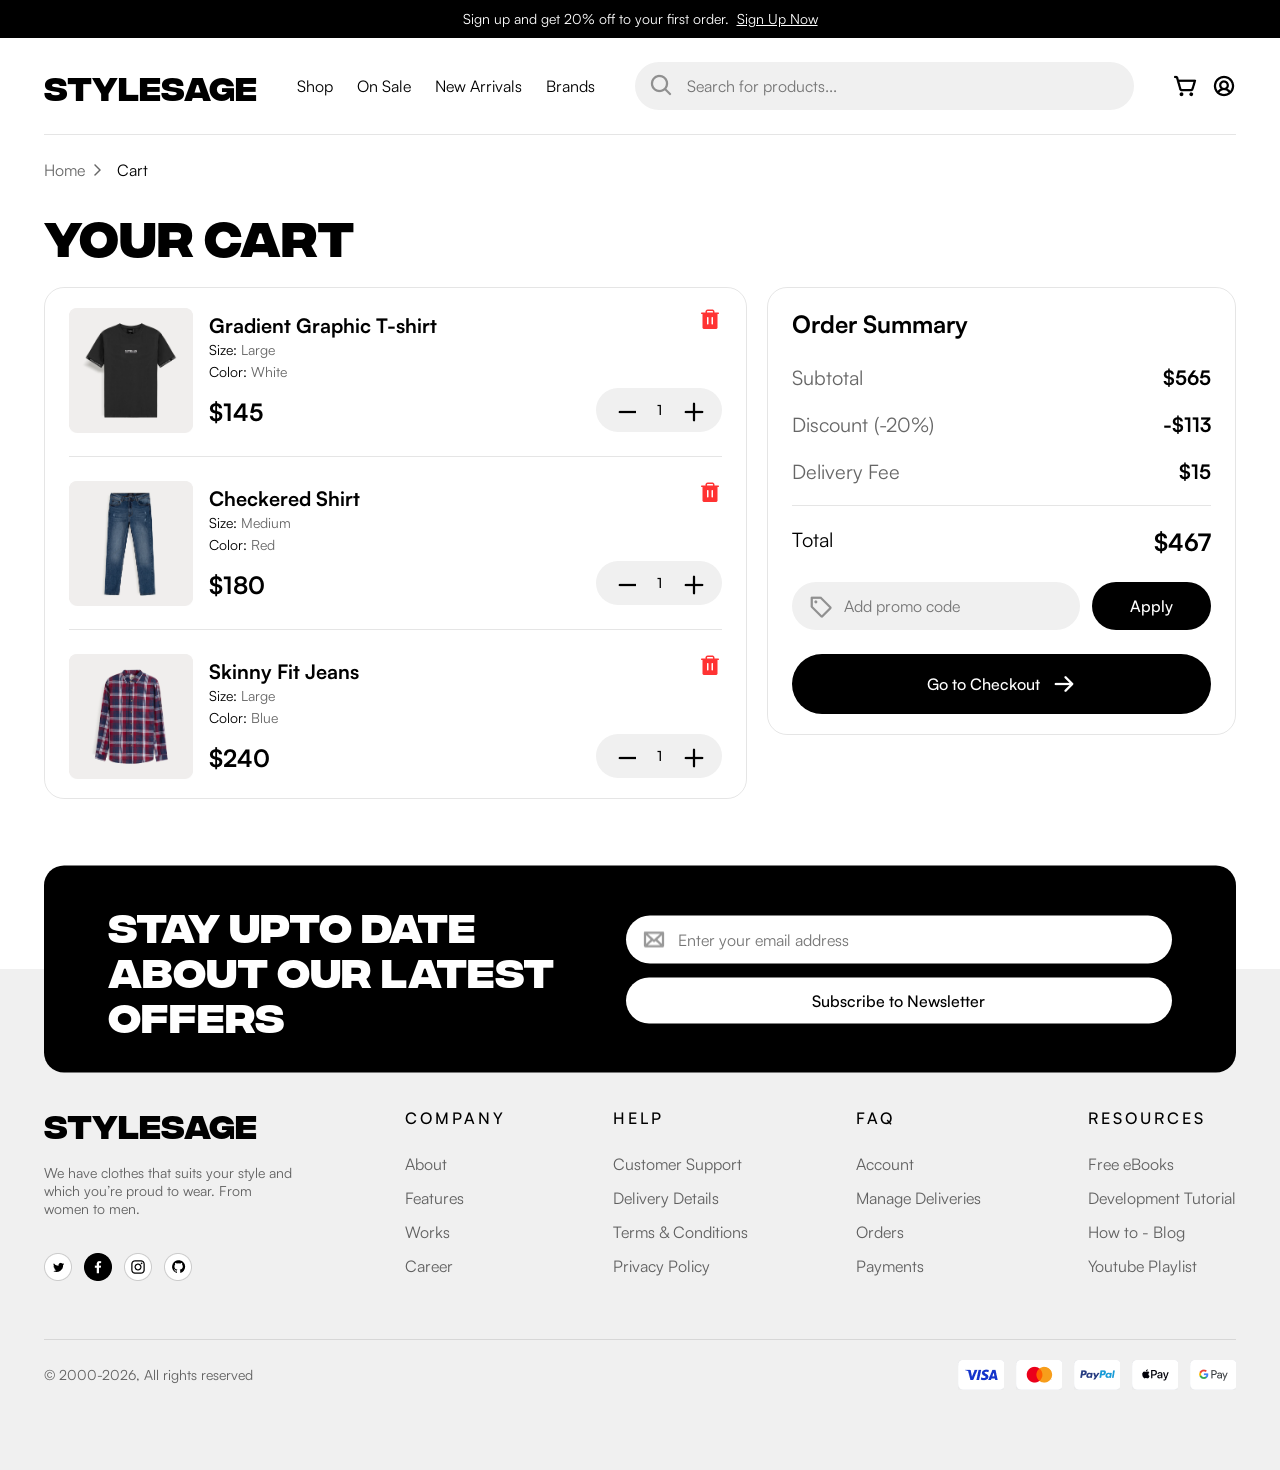
==== commit 5f52022d: "update footer logo" ====
--- a/cart.html
+++ b/cart.html
@@ -286,7 +286,7 @@
                 <div class="footer__top">
                     <div class="foot__info">
                         <div class="foot__logo">
-                            <h6><a href="index.html">Shop.co</a></h6>
+                            <h6><a href="index.html">StyleSage</a></h6>
                         </div>
                         <div class="foot__des">
                             <p>
--- a/css/main.css
+++ b/css/main.css
@@ -51,6 +51,7 @@
 .wrap.sub .product__section{margin:0;border-top:none;}
 
 br.mo{display:none;}
+br.pc{display:block;}
 
 .sect.sect2 .sect__inner{max-width:1328px;margin:0 auto;padding:72px 44px 64px;}
 .sect.sect3 .sect__inner{max-width:1328px;margin:0 auto;padding:0 44px;}
@@ -176,7 +177,7 @@
 .footer .footer__top{display:flex;justify-content:space-between;align-items:flex-start;padding:0 0 50px;column-gap:113px;}
 .footer .foot__info{width:248px;}
 .footer .foot__info .foot__logo h6{font-family:"Integral CF";font-size:32px;font-weight:700;color:#000;line-height:30px;text-transform:uppercase;}
-.footer .foot__info .foot__logo h6 a{display:block;color:#000;}
+.footer .foot__info .foot__logo h6 a{display:inline-block;color:#000;}
 .footer .foot__info .foot__des p{margin:25px 0 0;font-family:"Satoshi";font-size:14px;font-weight:400;color:rgba(0,0,0,0.6);}
 .footer .foot__info .foot__social{margin:35px 0 0;}
 .footer .foot__info .foot__social ul{display:flex;justify-content:flex-start;align-items:flex-start;column-gap:12px;}
@@ -615,6 +616,7 @@
 
 @media only screen and (max-width:767px){
     br.mo{display:block;}
+    br.pc{display:none;}
 
     .paginate ul li:nth-child(3){display:none;}
     .paginate ul li:nth-child(5){display:none;}
